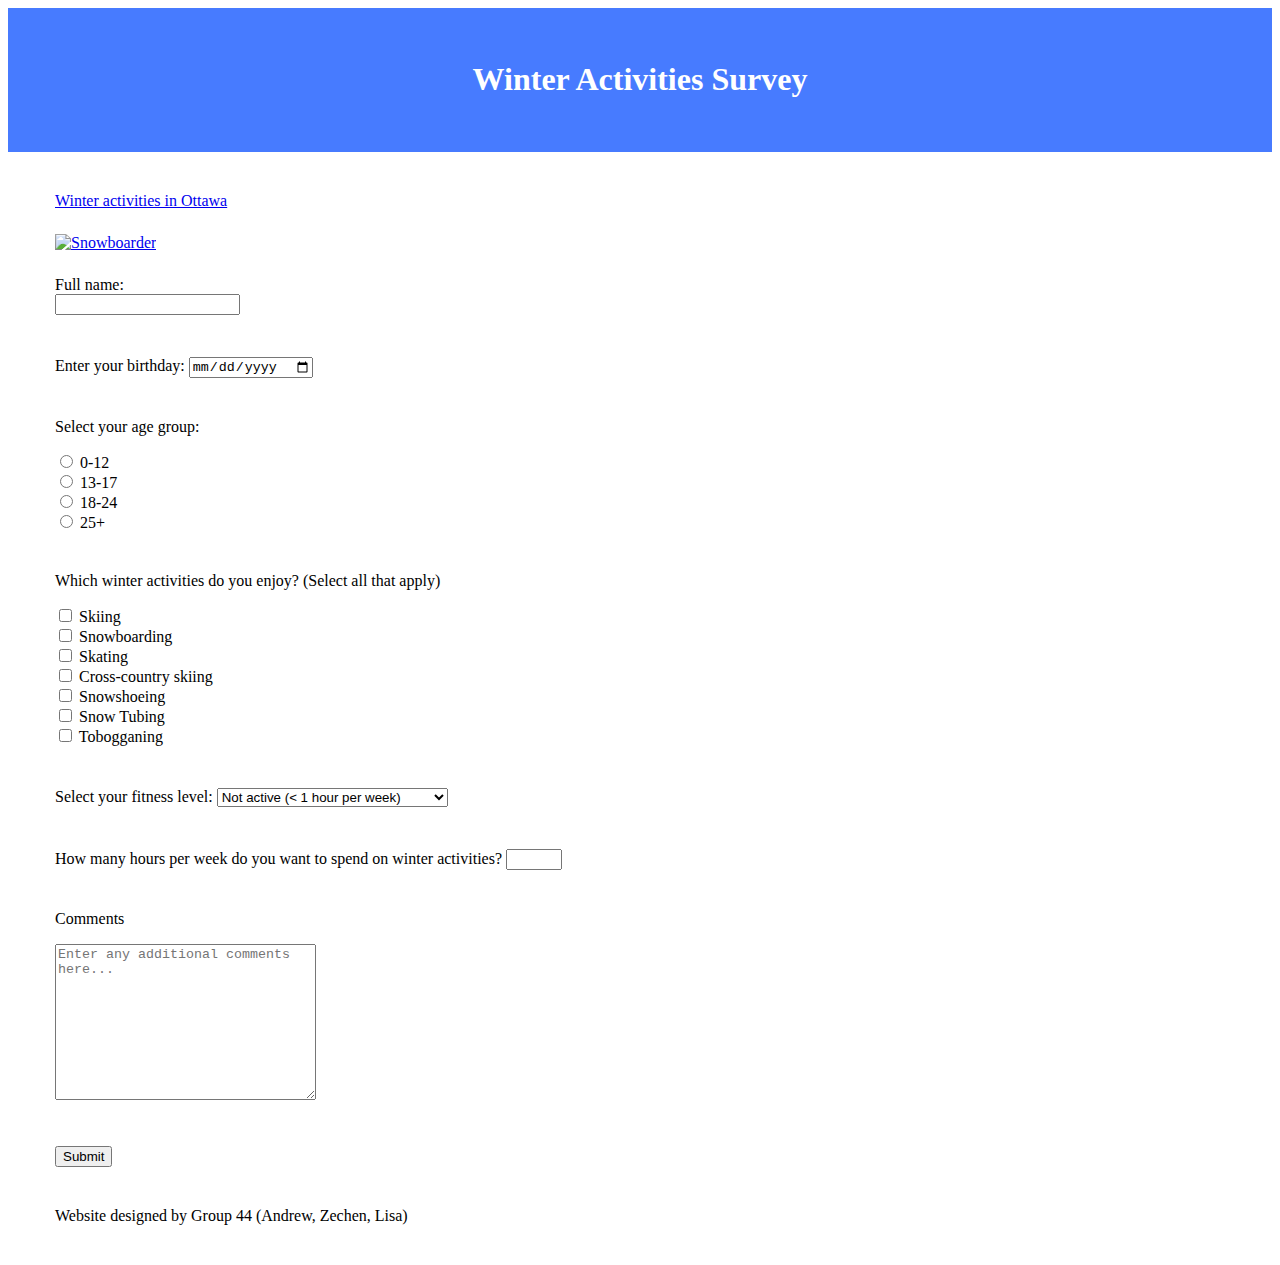
==== index.html @ ccc26e62 "Design 1" ====
<!DOCTYPE html>
<html lang="en">

	<head>
		<link href="https://fonts.googleapis.com/css2?family=Montserrat:wght@500&display=swap" rel="stylesheet">
		<link href="styles.css" rel="stylesheet">
		<title>Winter Activities Survey</title>
	</head>

	<body>
		<div class="header">
			<h1>Winter Activities Survey</h1>
		</div>

		<div class="container">
			<div class="section">
				<a href="https://ottawatourism.ca/en/ottawa-insider/wonderful-outdoor-winter-activities-ottawa">Winter activities in Ottawa</a> <br>
			</div>
			<div class="section">
				<div class="image-zoom-container">	
				
					<!-- 
					OPTIONAL: Image zoom - instructions I used:   https://www.w3schools.com/howto/howto_js_image_zoom.asp 
					-->
					<a href="https://www.rei.com/learn/expert-advice/how-to-snowboard.html">
						<img id="snowboarderImage" src="snowboarder.jpg" width="300" height="240" alt="Snowboarder">
					</a>
					<div id="imageZoomResult" class="img-zoom-result"></div>
				</div>
			</div>

		
			<form>
				<div class="section">
					<label for="fullName">Full name:</label><br>
					<input type="text" id="fullName" name="fullName"><br><br>
				</div>

				<div class="section">
					<label for="birthday">Enter your birthday:</label>
					<input type="date" id="birthday" name="birthday">
				</div>

				<div class="section">
					<p>Select your age group:</p>

					<input type="radio" name="fav_language" id="child" value="0-12">
					<label for="child">0-12</label><br>

					<input type="radio" name="fav_language" id="teen" value="13-17">
					<label for="teen">13-17</label><br>

					<input type="radio" name="fav_language" id="youngAdult" value="18-24">
					<label for="youngAdult">18-24</label><br>

					<input type="radio" name="fav_language" id="adult" value="25+">
					<label for="adult">25+</label><br>
				</div>

				<div class="section">
					<p>Which winter activities do you enjoy? (Select all that apply)</p>

					<input type="checkbox" id="skiing" name="skiing" value="Skiing">
					<label for="skiing"> Skiing </label><br>

					<input type="checkbox" id="snowboarding" name="snowboarding" value="Snowboarding">
					<label for="snowboarding"> Snowboarding </label><br>

					<input type="checkbox" id="skating" name="skating" value="Skating">
					<label for="skating"> Skating </label><br>

					<input type="checkbox" id="crossCountrySkiing" name="crossCountrySkiing" value="Cross-Country Skiing">
					<label for="crossCountrySkiing"> Cross-country skiing </label><br>

					<input type="checkbox" id="snowshoeing" name="snowshoeing" value="Snowshoeing">
					<label for="snowshoeing"> Snowshoeing </label><br>

					<input type="checkbox" id="snowTubing" name="snowTubing" value="Snow Tubing">
					<label for="snowTubing"> Snow Tubing </label><br>

					<input type="checkbox" id="tobogganing" name="tobogganing" value="Tobogganing">
					<label for="tobogganing"> Tobogganing </label><br><br>
				</div>

				<div class="section">
					<label for="activenessLevel">Select your fitness level:</label>
					
					<select id="activenessLevel" name="activenessLevel">
						<option value="Not Active">Not active (< 1 hour per week)</option>
						<option value="Slightly Active">Slightly active (1-3 hours per week)</option>
						<option value="Moderately Active">Moderately active (4-7 per week)</option>
						<option value="Very Active">Very active (> 8 per week)</option>
					</select><br><br>
				</div>

				<div class="section">
					<label for="hoursAvailable">How many hours per week do you want to spend on winter activities?</label>
					<input type="number" id="hoursAvailable" name="hoursAvailable" min="0" max="50">
				</div>

				<div class="section">
					<p>Comments</p>

					<textarea name="comments" rows="10" cols="30" placeholder="Enter any additional comments here..." ></textarea><br><br>
				</div>

				<div class="section">
					<input type="submit" value="Submit">
				</div>
				
				<div class="section">
					<p>Website designed by Group 44 (Andrew, Zechen, Lisa)</p>
				</div>
			</form>
		</div>
	</body>
</html>
---- styles.css ----
.container {
    margin-left: auto;
    margin-right: auto;
    padding-left: 15px;
    padding-right: 15px;
}

.section {
    padding: 0.5rem 2rem 1rem 2rem;
}

.header {
    background-color: #477bff;
    color: #fff;
    margin-bottom: 2rem;
    padding: 2rem 1rem;
    text-align: center;
}
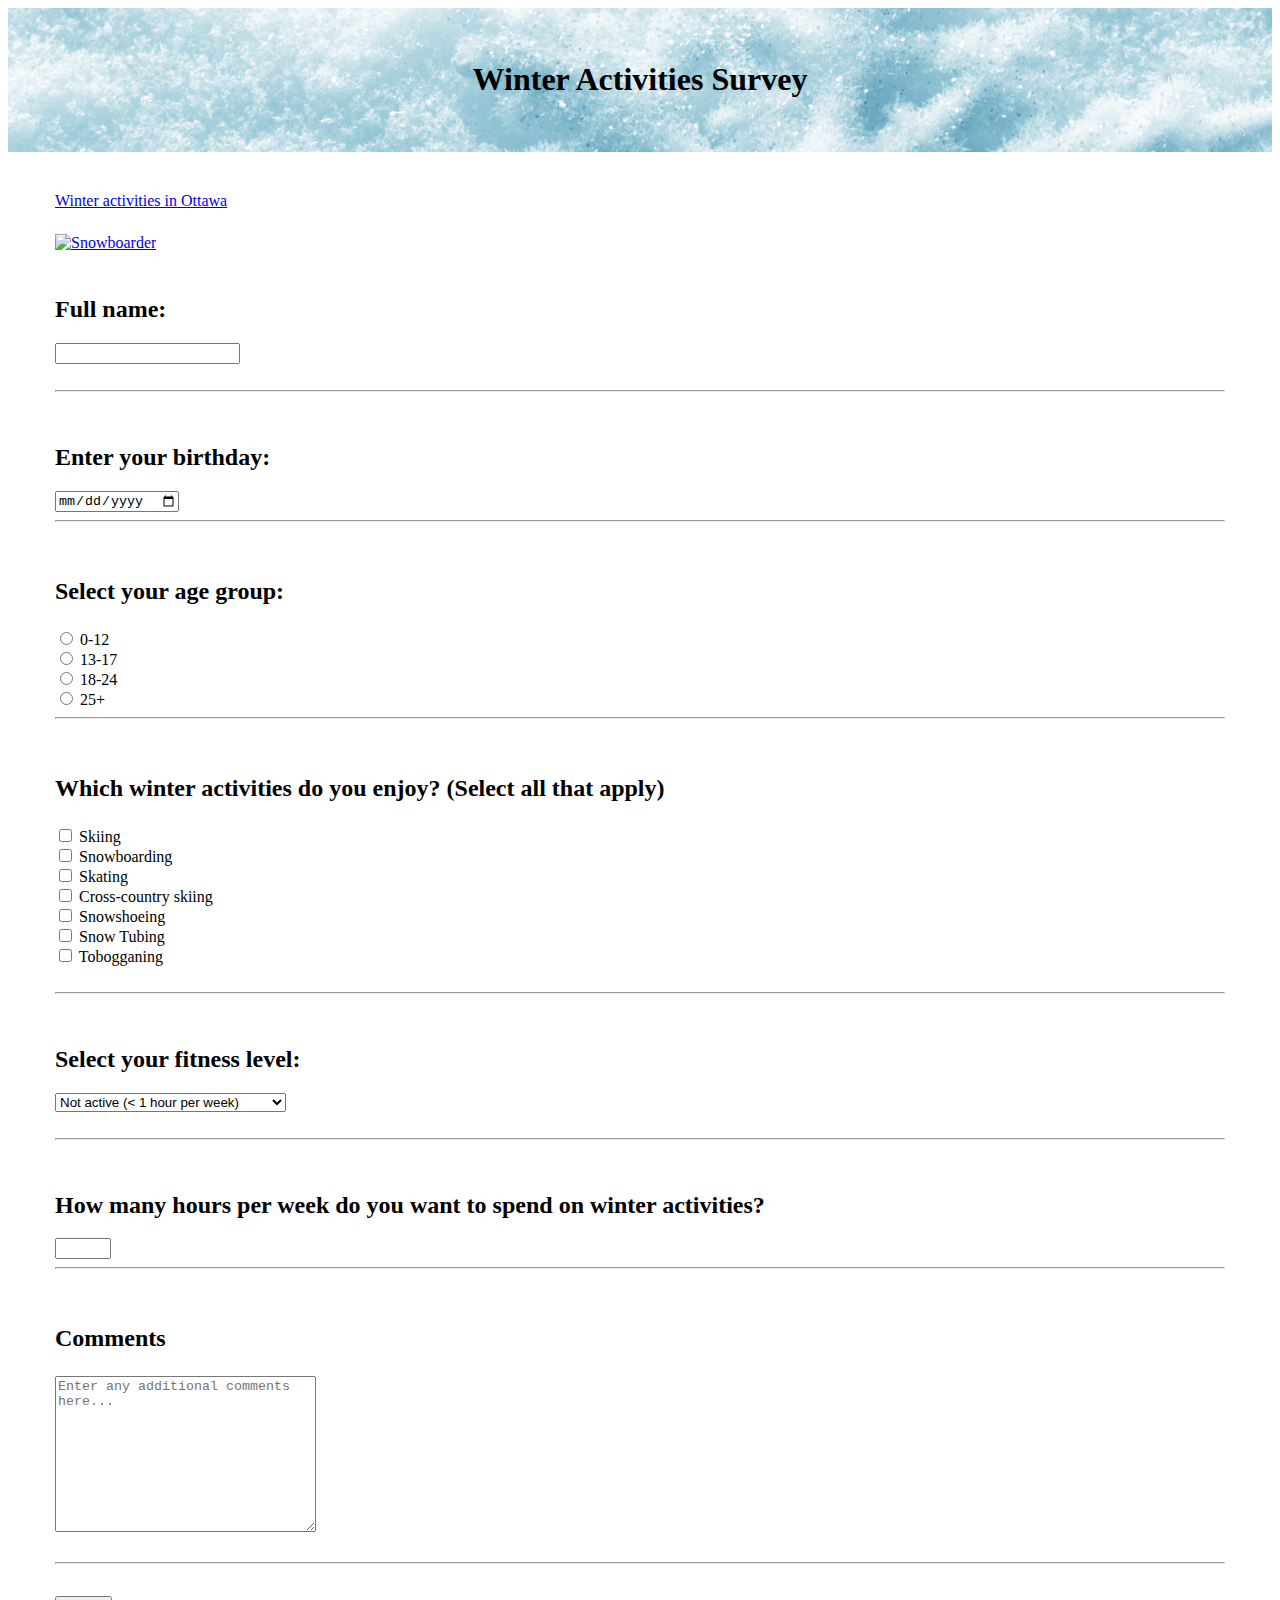
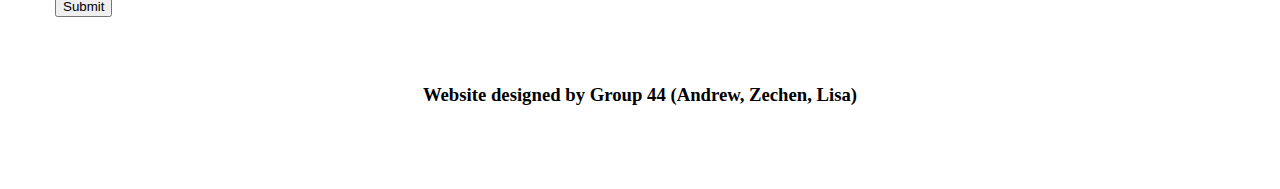
==== commit bbff7ceb: "Update layout" ====
--- a/index.html
+++ b/index.html
@@ -8,110 +8,139 @@
 	</head>
 
 	<body>
-		<div class="header">
-			<h1>Winter Activities Survey</h1>
+		<div class="background">
+			<div class="header">
+				<h1>Winter Activities Survey</h1>
+			</div>
 		</div>
 
-		<div class="container">
-			<div class="section">
-				<a href="https://ottawatourism.ca/en/ottawa-insider/wonderful-outdoor-winter-activities-ottawa">Winter activities in Ottawa</a> <br>
-			</div>
-			<div class="section">
-				<div class="image-zoom-container">	
-				
-					<!-- 
-					OPTIONAL: Image zoom - instructions I used:   https://www.w3schools.com/howto/howto_js_image_zoom.asp 
-					-->
-					<a href="https://www.rei.com/learn/expert-advice/how-to-snowboard.html">
-						<img id="snowboarderImage" src="snowboarder.jpg" width="300" height="240" alt="Snowboarder">
-					</a>
-					<div id="imageZoomResult" class="img-zoom-result"></div>
-				</div>
-			</div>
-
-		
-			<form>
+			<div class="container">
 				<div class="section">
-					<label for="fullName">Full name:</label><br>
-					<input type="text" id="fullName" name="fullName"><br><br>
+					<a href="https://ottawatourism.ca/en/ottawa-insider/wonderful-outdoor-winter-activities-ottawa">Winter activities in Ottawa</a> <br>
 				</div>
 
 				<div class="section">
-					<label for="birthday">Enter your birthday:</label>
-					<input type="date" id="birthday" name="birthday">
+					<div class="image-zoom-container">	
+					
+						<!-- 
+						OPTIONAL: Image zoom - instructions I used:   https://www.w3schools.com/howto/howto_js_image_zoom.asp 
+						-->
+						<a href="https://www.rei.com/learn/expert-advice/how-to-snowboard.html">
+							<img id="snowboarderImage" src="snowboarder.jpg" width="300" height="240" alt="Snowboarder">
+						</a>
+						<div id="imageZoomResult" class="img-zoom-result"></div>
+					</div>
 				</div>
 
-				<div class="section">
-					<p>Select your age group:</p>
+			
+				<form>
+					<div class="section">
+						<h2>
+							<label for="fullName">Full name:</label><br>
+						</h2>
+						<input type="text" id="fullName" name="fullName"><br><br>
+						<hr>
+					</div>
 
-					<input type="radio" name="fav_language" id="child" value="0-12">
-					<label for="child">0-12</label><br>
+					<div class="section">
+						<h2>
+							<label for="birthday">Enter your birthday:</label>
+						</h2>
+						<input type="date" id="birthday" name="birthday">
+						<hr>
+					</div>
 
-					<input type="radio" name="fav_language" id="teen" value="13-17">
-					<label for="teen">13-17</label><br>
+					<div class="section">
+						<h2>
+							<p>Select your age group:</p>
+						</h2>
+						
+						<input type="radio" name="fav_language" id="child" value="0-12">
+						<label for="child">0-12</label><br>
 
-					<input type="radio" name="fav_language" id="youngAdult" value="18-24">
-					<label for="youngAdult">18-24</label><br>
+						<input type="radio" name="fav_language" id="teen" value="13-17">
+						<label for="teen">13-17</label><br>
 
-					<input type="radio" name="fav_language" id="adult" value="25+">
-					<label for="adult">25+</label><br>
-				</div>
+						<input type="radio" name="fav_language" id="youngAdult" value="18-24">
+						<label for="youngAdult">18-24</label><br>
 
-				<div class="section">
-					<p>Which winter activities do you enjoy? (Select all that apply)</p>
+						<input type="radio" name="fav_language" id="adult" value="25+">
+						<label for="adult">25+</label><br>
+						<hr>
+					</div>
 
-					<input type="checkbox" id="skiing" name="skiing" value="Skiing">
-					<label for="skiing"> Skiing </label><br>
+					<div class="section">
+						<h2>
+							<p>Which winter activities do you enjoy? (Select all that apply)</p>
+						</h2>
 
-					<input type="checkbox" id="snowboarding" name="snowboarding" value="Snowboarding">
-					<label for="snowboarding"> Snowboarding </label><br>
+						<input type="checkbox" id="skiing" name="skiing" value="Skiing">
+						<label for="skiing"> Skiing </label><br>
 
-					<input type="checkbox" id="skating" name="skating" value="Skating">
-					<label for="skating"> Skating </label><br>
+						<input type="checkbox" id="snowboarding" name="snowboarding" value="Snowboarding">
+						<label for="snowboarding"> Snowboarding </label><br>
 
-					<input type="checkbox" id="crossCountrySkiing" name="crossCountrySkiing" value="Cross-Country Skiing">
-					<label for="crossCountrySkiing"> Cross-country skiing </label><br>
+						<input type="checkbox" id="skating" name="skating" value="Skating">
+						<label for="skating"> Skating </label><br>
 
-					<input type="checkbox" id="snowshoeing" name="snowshoeing" value="Snowshoeing">
-					<label for="snowshoeing"> Snowshoeing </label><br>
+						<input type="checkbox" id="crossCountrySkiing" name="crossCountrySkiing" value="Cross-Country Skiing">
+						<label for="crossCountrySkiing"> Cross-country skiing </label><br>
 
-					<input type="checkbox" id="snowTubing" name="snowTubing" value="Snow Tubing">
-					<label for="snowTubing"> Snow Tubing </label><br>
+						<input type="checkbox" id="snowshoeing" name="snowshoeing" value="Snowshoeing">
+						<label for="snowshoeing"> Snowshoeing </label><br>
 
-					<input type="checkbox" id="tobogganing" name="tobogganing" value="Tobogganing">
-					<label for="tobogganing"> Tobogganing </label><br><br>
-				</div>
+						<input type="checkbox" id="snowTubing" name="snowTubing" value="Snow Tubing">
+						<label for="snowTubing"> Snow Tubing </label><br>
 
-				<div class="section">
-					<label for="activenessLevel">Select your fitness level:</label>
-					
-					<select id="activenessLevel" name="activenessLevel">
-						<option value="Not Active">Not active (< 1 hour per week)</option>
-						<option value="Slightly Active">Slightly active (1-3 hours per week)</option>
-						<option value="Moderately Active">Moderately active (4-7 per week)</option>
-						<option value="Very Active">Very active (> 8 per week)</option>
-					</select><br><br>
-				</div>
+						<input type="checkbox" id="tobogganing" name="tobogganing" value="Tobogganing">
+						<label for="tobogganing"> Tobogganing </label><br><br>
+						<hr>
+					</div>
 
-				<div class="section">
-					<label for="hoursAvailable">How many hours per week do you want to spend on winter activities?</label>
-					<input type="number" id="hoursAvailable" name="hoursAvailable" min="0" max="50">
-				</div>
+					<div class="section">
+						<h2>
+							<label for="activenessLevel">Select your fitness level:</label>
+						</h2>						
+						
+						<select id="activenessLevel" name="activenessLevel">
+							<option value="Not Active">Not active (< 1 hour per week)</option>
+							<option value="Slightly Active">Slightly active (1-3 hours per week)</option>
+							<option value="Moderately Active">Moderately active (4-7 per week)</option>
+							<option value="Very Active">Very active (> 8 per week)</option>
+						</select><br><br>
+						<hr>
+					</div>
 
-				<div class="section">
-					<p>Comments</p>
+					<div class="section">
+						<h2>
+							<label for="hoursAvailable">How many hours per week do you want to spend on winter activities?</label>
+						</h2>
 
-					<textarea name="comments" rows="10" cols="30" placeholder="Enter any additional comments here..." ></textarea><br><br>
-				</div>
+						<input type="number" id="hoursAvailable" name="hoursAvailable" min="0" max="50">
+						<hr>
+					</div>
 
-				<div class="section">
-					<input type="submit" value="Submit">
-				</div>
-				
-				<div class="section">
-					<p>Website designed by Group 44 (Andrew, Zechen, Lisa)</p>
-				</div>
-			</form>
-		</div>
+					<div class="section">
+						<h2>
+							<p>Comments</p>
+						</h2>
+
+						<textarea name="comments" rows="10" cols="30" placeholder="Enter any additional comments here..." ></textarea><br><br>
+						<hr>
+					</div>
+
+					<div class="section">
+						<input type="submit" value="Submit">
+					</div>
+				</form>
+			</div>
+
+			<div class="footer">
+				<footer>
+					<h3>
+						<p>Website designed by Group 44 (Andrew, Zechen, Lisa)</p>
+					</h3>
+				</footer>
+			</div>
 	</body>
 </html>--- a/styles.css
+++ b/styles.css
@@ -5,13 +5,28 @@
     padding-right: 15px;
 }
 
+.background {
+    background-image: url('title_background.jpg');
+    background-size: cover;
+    background-position: center;
+}
+
 .section {
     padding: 0.5rem 2rem 1rem 2rem;
 }
 
+.section:hover {
+    background-color: #f5f5f5;
+    transition: color 2s ease-in-out, background-color 0.15s ease-in-out;
+}
+
 .header {
-    background-color: #477bff;
-    color: #fff;
+    margin-bottom: 2rem;
+    padding: 2rem 1rem;
+    text-align: center;
+}
+
+.footer {
     margin-bottom: 2rem;
     padding: 2rem 1rem;
     text-align: center;
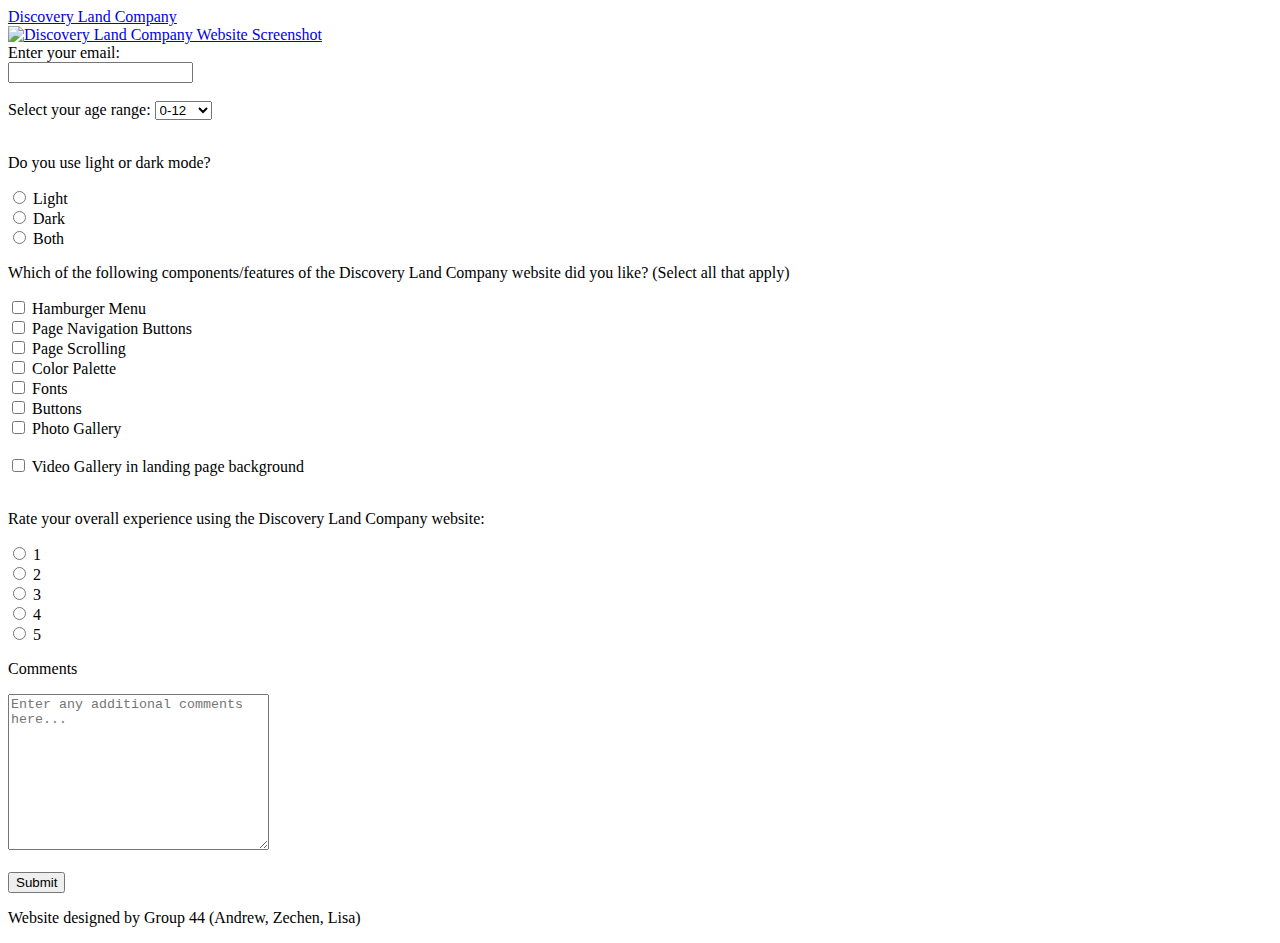
==== commit 40c9c528: "Merge branch 'main' of https://github.com/zechen-zhou/LAB1-SEG3125" ====
--- a/index.html
+++ b/index.html
@@ -1,146 +1,106 @@
 <!DOCTYPE html>
 <html lang="en">
 
-	<head>
-		<link href="https://fonts.googleapis.com/css2?family=Montserrat:wght@500&display=swap" rel="stylesheet">
-		<link href="styles.css" rel="stylesheet">
-		<title>Winter Activities Survey</title>
-	</head>
+<!--#17D1E6-->
 
-	<body>
-		<div class="background">
-			<div class="header">
-				<h1>Winter Activities Survey</h1>
+	<title>DLC Questionnaire</title>
+	<link rel="icon" href="favicon.ico"/>
+
+	<a href="https://discoverylandco.com/">Discovery Land Company</a> <br>
+
+	<div class="image-zoom-container">	
+	
+		<!-- 
+		OPTIONAL: Image zoom - instructions I used:   https://www.w3schools.com/howto/howto_js_image_zoom.asp 
+		-->
+		<a href="https://discoverylandco.com/">
+			<img id="websiteScreenshot" src="websiteScreenshot.png" alt="Discovery Land Company Website Screenshot" height="100%" width="100%">
+		</a>
+		<div id="imageZoomResult" class="img-zoom-result"></div>
+	</div>
+
+	<form>
+		<div class="text-field">
+			<div class="label-container">
+				<label for="email">Enter your email:</label><br>
 			</div>
+			<input type="email" id="email" name="email"> <br><br>
 		</div>
 
-			<div class="container">
-				<div class="section">
-					<a href="https://ottawatourism.ca/en/ottawa-insider/wonderful-outdoor-winter-activities-ottawa">Winter activities in Ottawa</a> <br>
-				</div>
+		<label for="ageGroup">Select your age range:</label>
 
-				<div class="section">
-					<div class="image-zoom-container">	
-					
-						<!-- 
-						OPTIONAL: Image zoom - instructions I used:   https://www.w3schools.com/howto/howto_js_image_zoom.asp 
-						-->
-						<a href="https://www.rei.com/learn/expert-advice/how-to-snowboard.html">
-							<img id="snowboarderImage" src="snowboarder.jpg" width="300" height="240" alt="Snowboarder">
-						</a>
-						<div id="imageZoomResult" class="img-zoom-result"></div>
-					</div>
-				</div>
+		<select id="ageGroup" name="ageGroup">
+			<option value="0-12">0-12</option>
+			<option value="13-17">13-17</option>
+			<option value="18-24">18-24</option>
+			<option value="25+">25+</option>
+		</select><br><br>
 
+
+		<p>Do you use light or dark mode?</p>
+
+		<input type="radio" name="fav_language" id="light" value="Light">
+		<label for="light">Light</label> <br>
+
+		<input type="radio" name="fav_language" id="dark" value="Dark">
+		<label for="dark">Dark</label> <br>
+
+		<input type="radio" name="fav_language" id="both" value="Both">
+		<label for="both">Both</label> <br>
+
+
+		<p>Which of the following components/features of the Discovery Land Company website did you like? (Select all that apply)</p>
+
+		<input type="checkbox" id="hamburgerMenu" name="hamburgerMenu" value="Hamburger Menu">
+		<label for="hamburgerMenu">Hamburger Menu</label> <br>
+
+		<input type="checkbox" id="pageNavButtons" name="pageNavButtons" value="Page Navigation Buttons">
+		<label for="pageNavButtons">Page Navigation Buttons</label> <br>
+
+		<input type="checkbox" id="scroll" name="scroll" value="Page Scrolling">
+		<label for="scroll">Page Scrolling</label> <br>
+
+		<input type="checkbox" id="colorPalette" name="colorPalette" value="Color Palette">
+		<label for="colorPalette">Color Palette</label> <br>
+
+		<input type="checkbox" id="fonts" name="fonts" value="Fonts">
+		<label for="fonts">Fonts</label> <br>
+
+		<input type="checkbox" id="buttons" name="buttons" value="Buttons">
+		<label for="buttons">Buttons</label><br>
+
+		<input type="checkbox" id="photoGallery" name="photoGallery" value="Photo Gallery">
+		<label for="photoGallery">Photo Gallery</label><br><br>
+
+		<input type="checkbox" id="videoGallery" name="videoGallery" value="Video Gallery in landing page background">
+		<label for="videoGallery">Video Gallery in landing page background</label><br><br>
+
+
+		<p>Rate your overall experience using the Discovery Land Company website:</p>
+
+		<input type="radio" name="fav_language" id="1" value="1">
+		<label for="1">1</label> <br>
+
+		<input type="radio" name="fav_language" id="1" value="2">
+		<label for="2">2</label> <br>
+
+		<input type="radio" name="fav_language" id="3" value="3">
+		<label for="3">3</label> <br>
+
+		<input type="radio" name="fav_language" id="4" value="4">
+		<label for="4">4</label> <br>
+
+		<input type="radio" name="fav_language" id="5" value="5">
+		<label for="5">5</label> <br>
+
+
+		<p>Comments</p>
+
+		<textarea name="comments" rows="10" cols="30" placeholder="Enter any additional comments here..." ></textarea><br><br>
 			
-				<form>
-					<div class="section">
-						<h2>
-							<label for="fullName">Full name:</label><br>
-						</h2>
-						<input type="text" id="fullName" name="fullName"><br><br>
-						<hr>
-					</div>
+		<input type="submit" value="Submit">
 
-					<div class="section">
-						<h2>
-							<label for="birthday">Enter your birthday:</label>
-						</h2>
-						<input type="date" id="birthday" name="birthday">
-						<hr>
-					</div>
+		<p>Website designed by Group 44 (Andrew, Zechen, Lisa)</p>
+	</form>
 
-					<div class="section">
-						<h2>
-							<p>Select your age group:</p>
-						</h2>
-						
-						<input type="radio" name="fav_language" id="child" value="0-12">
-						<label for="child">0-12</label><br>
-
-						<input type="radio" name="fav_language" id="teen" value="13-17">
-						<label for="teen">13-17</label><br>
-
-						<input type="radio" name="fav_language" id="youngAdult" value="18-24">
-						<label for="youngAdult">18-24</label><br>
-
-						<input type="radio" name="fav_language" id="adult" value="25+">
-						<label for="adult">25+</label><br>
-						<hr>
-					</div>
-
-					<div class="section">
-						<h2>
-							<p>Which winter activities do you enjoy? (Select all that apply)</p>
-						</h2>
-
-						<input type="checkbox" id="skiing" name="skiing" value="Skiing">
-						<label for="skiing"> Skiing </label><br>
-
-						<input type="checkbox" id="snowboarding" name="snowboarding" value="Snowboarding">
-						<label for="snowboarding"> Snowboarding </label><br>
-
-						<input type="checkbox" id="skating" name="skating" value="Skating">
-						<label for="skating"> Skating </label><br>
-
-						<input type="checkbox" id="crossCountrySkiing" name="crossCountrySkiing" value="Cross-Country Skiing">
-						<label for="crossCountrySkiing"> Cross-country skiing </label><br>
-
-						<input type="checkbox" id="snowshoeing" name="snowshoeing" value="Snowshoeing">
-						<label for="snowshoeing"> Snowshoeing </label><br>
-
-						<input type="checkbox" id="snowTubing" name="snowTubing" value="Snow Tubing">
-						<label for="snowTubing"> Snow Tubing </label><br>
-
-						<input type="checkbox" id="tobogganing" name="tobogganing" value="Tobogganing">
-						<label for="tobogganing"> Tobogganing </label><br><br>
-						<hr>
-					</div>
-
-					<div class="section">
-						<h2>
-							<label for="activenessLevel">Select your fitness level:</label>
-						</h2>						
-						
-						<select id="activenessLevel" name="activenessLevel">
-							<option value="Not Active">Not active (< 1 hour per week)</option>
-							<option value="Slightly Active">Slightly active (1-3 hours per week)</option>
-							<option value="Moderately Active">Moderately active (4-7 per week)</option>
-							<option value="Very Active">Very active (> 8 per week)</option>
-						</select><br><br>
-						<hr>
-					</div>
-
-					<div class="section">
-						<h2>
-							<label for="hoursAvailable">How many hours per week do you want to spend on winter activities?</label>
-						</h2>
-
-						<input type="number" id="hoursAvailable" name="hoursAvailable" min="0" max="50">
-						<hr>
-					</div>
-
-					<div class="section">
-						<h2>
-							<p>Comments</p>
-						</h2>
-
-						<textarea name="comments" rows="10" cols="30" placeholder="Enter any additional comments here..." ></textarea><br><br>
-						<hr>
-					</div>
-
-					<div class="section">
-						<input type="submit" value="Submit">
-					</div>
-				</form>
-			</div>
-
-			<div class="footer">
-				<footer>
-					<h3>
-						<p>Website designed by Group 44 (Andrew, Zechen, Lisa)</p>
-					</h3>
-				</footer>
-			</div>
-	</body>
 </html>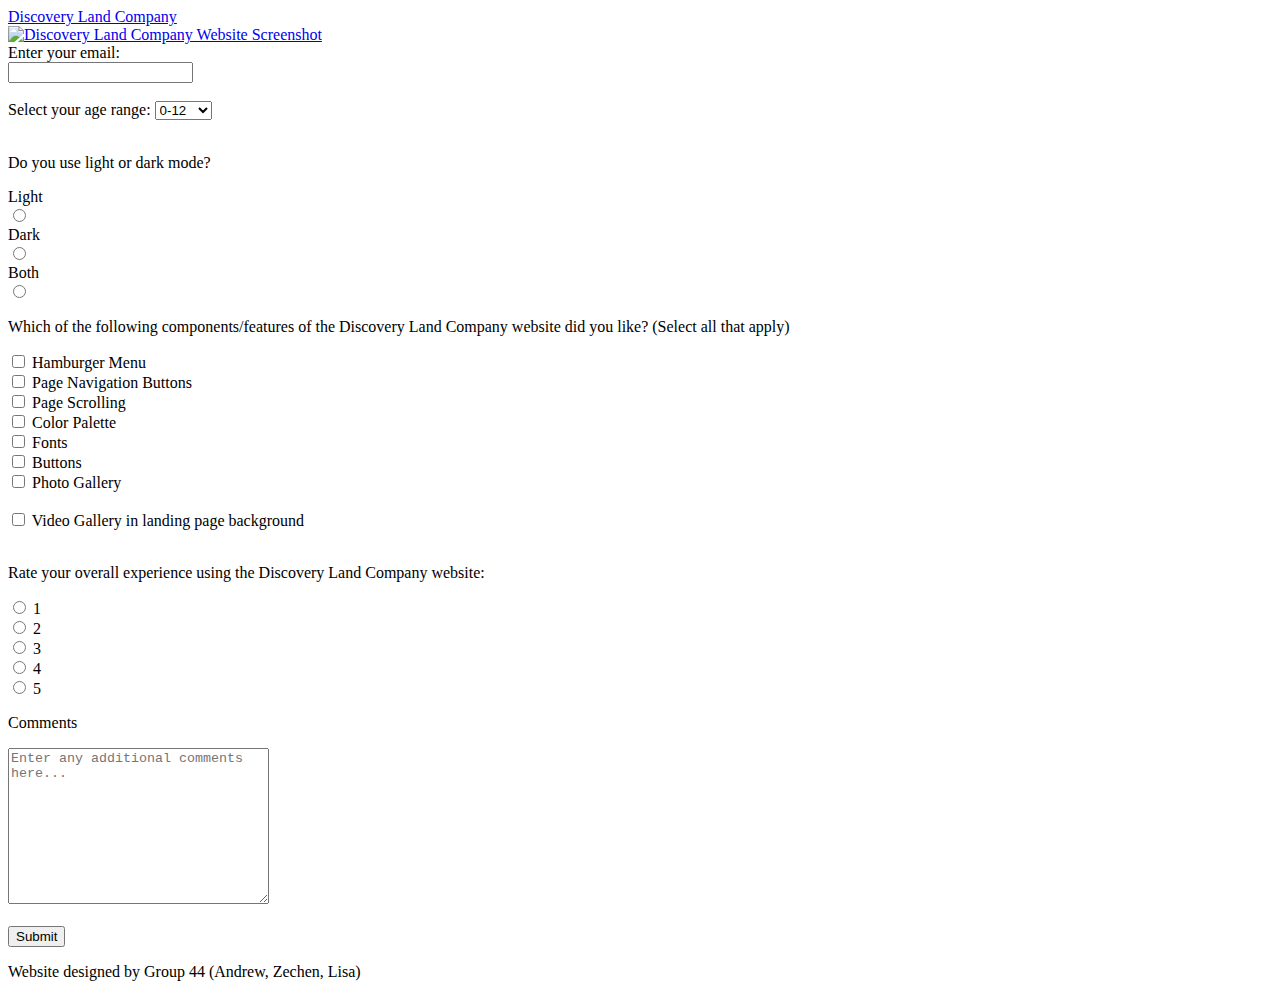
==== commit 863a530e: "Add css for radio button" ====
--- a/index.html
+++ b/index.html
@@ -38,15 +38,38 @@
 
 
 		<p>Do you use light or dark mode?</p>
+		
+		<div class="radio-button">
 
-		<input type="radio" name="fav_language" id="light" value="Light">
-		<label for="light">Light</label> <br>
+			<!-- <label class="container">
+				<input type="radio" name="fav_language" id="light" value="Light">
+			<label for="light">Light</label>
+			</label> -->
 
-		<input type="radio" name="fav_language" id="dark" value="Dark">
-		<label for="dark">Dark</label> <br>
+			<label class="container">
+				<div class="label">Light</div>
+				<input type="radio" name="fav_language" id="light" value="Light">
+				<span class="dot"></span>
+			</label>
 
-		<input type="radio" name="fav_language" id="both" value="Both">
-		<label for="both">Both</label> <br>
+			<label class="container">
+				<div class="label">Dark</div>
+				<input type="radio" name="fav_language" id="dark" value="Dark">
+				<span class="dot"></span>
+			</label>
+
+			<!-- <input type="radio" name="fav_language" id="dark" value="Dark">
+			<label for="dark">Dark</label> <br> -->
+
+			<label class="container">
+				<div class="label">Both</div>
+				<input type="radio" name="fav_language" id="both" value="Both">
+				<span class="dot"></span>
+			</label>
+<!-- 
+			<input type="radio" name="fav_language" id="both" value="Both">
+			<label for="both">Both</label> <br> -->
+		</div>
 
 
 		<p>Which of the following components/features of the Discovery Land Company website did you like? (Select all that apply)</p>
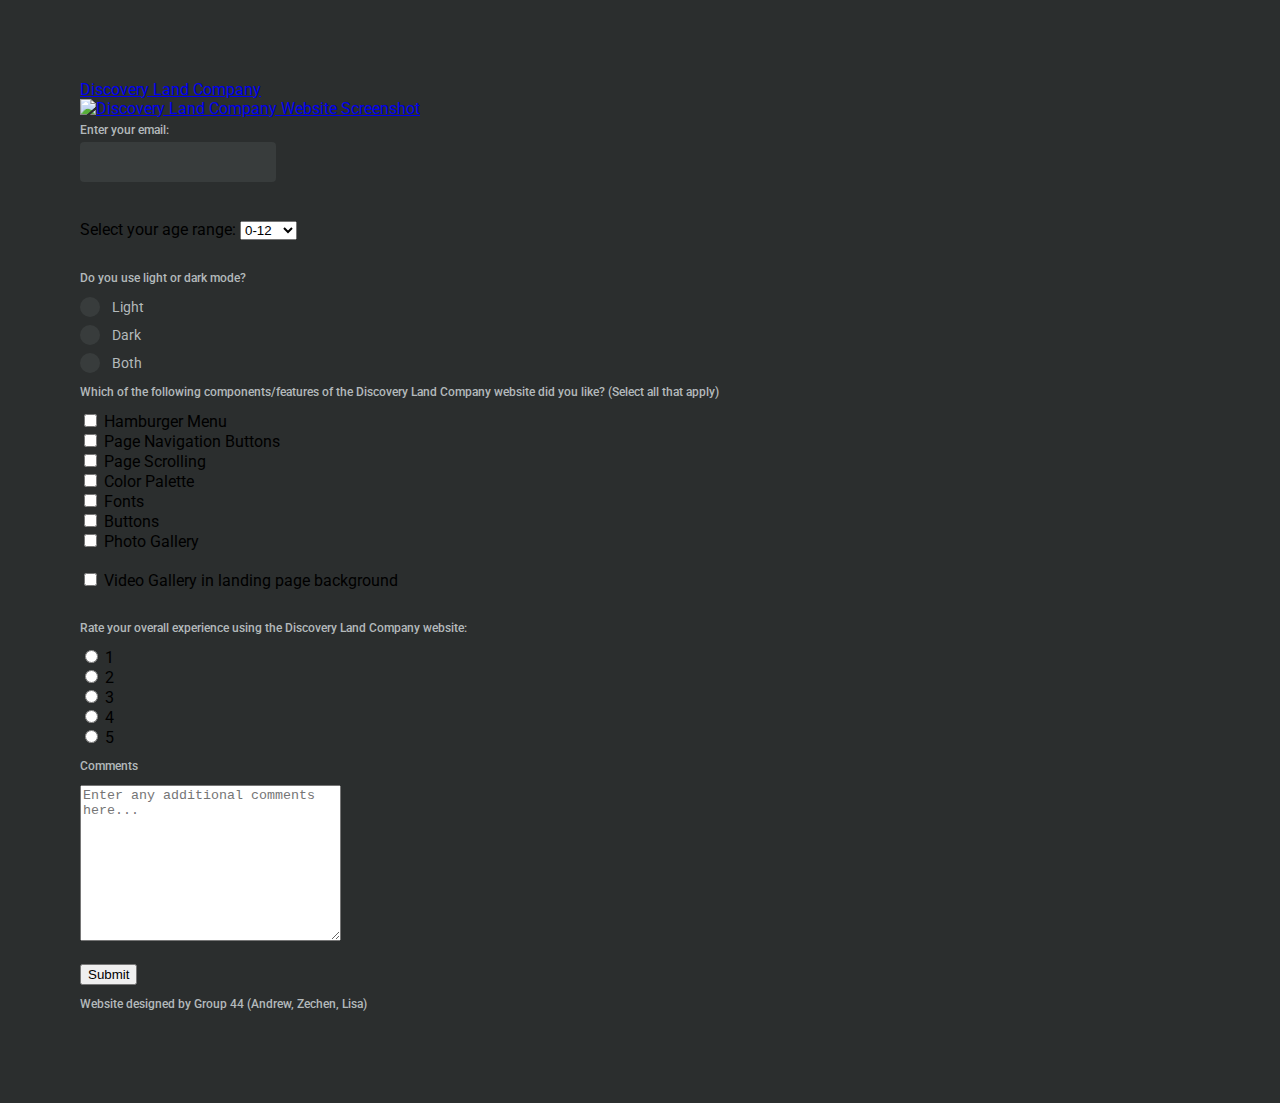
==== commit d2f344f9: "Update font color" ====
--- a/index.html
+++ b/index.html
@@ -5,6 +5,8 @@
 
 	<title>DLC Questionnaire</title>
 	<link rel="icon" href="favicon.ico"/>
+	<link rel="stylesheet" href="styles.css">
+	<link href='http://fonts.googleapis.com/css?family=Roboto' rel='stylesheet' type='text/css'>
 
 	<a href="https://discoverylandco.com/">Discovery Land Company</a> <br>
 
@@ -126,4 +128,4 @@
 		<p>Website designed by Group 44 (Andrew, Zechen, Lisa)</p>
 	</form>
 
-</html>+</html>
--- a/styles.css
+++ b/styles.css
@@ -0,0 +1,360 @@
+/* General */
+
+body {
+    margin: 0;
+    padding: 80px;
+    background-color: #2B2E2E;
+    font-family: 'Roboto';
+    font-style: normal;
+}
+
+/* -- BUTTTONS -- */
+
+/* Common Button Styles */
+button {
+    display: flex;
+    flex-direction: row;
+    align-items: center;
+    justify-content: center;
+    flex-wrap: nowrap;
+
+    width: fit-content;
+    height: fit-content;
+    border-radius: 4px;
+    border: none;
+    outline: none;
+    text-decoration: none;
+
+    &:hover {
+        cursor: pointer;
+    }
+}
+
+/* Primary Button */
+.btn-primary {
+    padding: 6px 16px;
+    background-image: linear-gradient(to right, rgba(23, 209, 230, 1) 0%,rgba(23, 230, 196, 1) 100%);
+
+    /* Text Styles */
+    color: rgba(43, 46, 46, 1);
+    font-size: 16px;
+    font-weight: 500;
+    text-transform: uppercase;
+
+    &:hover {
+        color: #24676f; 
+    }
+}
+
+
+/* Secondary Button */
+.btn-secondary {
+    padding: 4px 12px;
+    background-color: rgba(87, 92, 93, 1);
+
+    /* Text Styles */
+    color: #b6babb;
+    font-size: 14px;
+    font-weight: 400;
+    text-transform: capitalize;
+
+    &:hover {
+        color: rgba(245, 249, 250, 1);
+    }
+}
+
+
+
+/* -- CHECKBOX -- */
+
+/* Outermost checkbox container */
+.checkbox {
+    display: block;
+    position: relative;
+    padding-left: 32px;
+    height: 20px;
+    width: fit-content;
+    
+    cursor: pointer;
+    -webkit-user-select: none;
+    -moz-user-select: none;
+    -ms-user-select: none;
+    user-select: none;
+
+    /* On hover */
+    &:hover {
+        /* Tint text */
+        & div.label {
+            color: rgba(178, 237, 244, 1);
+        }
+        /* Tint box background */
+        & input ~ .checkmark {
+            background-color: rgba(23, 209, 230, 0.2);
+        } 
+    }  
+}
+
+/* Center text vertically */
+.checkbox div.label {
+    height: 100%;
+    font-size: 14px;
+    font-weight: 400;
+    color: rgba(179, 185, 187, 1);
+    display: flex;
+    flex-direction: row;
+    align-items: center;
+    justify-content: start;
+}
+
+/* Hide the browser's default checkbox */
+.checkbox input {
+    position: absolute;
+    opacity: 0;
+    cursor: pointer;
+    height: 0;
+    width: 0;
+}
+
+/* Create custom checkbox */
+.checkbox .checkmark {
+    position: absolute;
+    top: 0;
+    left: 0;
+    height: 20px;
+    width: 20px;
+    border-radius: 4px;
+    background-color: rgba(179, 185, 187, 0.1);
+
+    /* Custom checkmark/indicator (hidden when not checked) */
+    & svg {
+        content: "";
+        position: absolute;
+        display: none;
+        left: 2px;
+        top: 2px;
+    }
+}
+
+
+
+/* Styles When Checked */
+.checkbox input:checked {
+    & ~ .checkmark {
+        background-image: linear-gradient(to right, rgba(23, 209, 230, 1) 0%,rgba(23, 230, 196, 1) 100%);
+
+        /* Show checkmark */
+        & svg.check {
+            display: block;
+        }
+    }
+
+    /* When checked, but hovering */
+    &:hover ~ .checkmark {
+        /* Hide the checkmark */
+        & svg.check {
+           display: none; 
+        }
+        /* Show the X */
+        & svg.x {
+            display: block;
+        }
+    }
+}
+
+/* -- DROPDOWN MENU -- */
+
+/* -- EMAIL FIELD -- */
+
+/* -- NUMBER FIELD -- */
+
+/* -- RADIO -- */
+.radio-button {
+    position: relative;
+    width: auto;
+    display: flex;
+    flex-direction: column;
+    align-items: start;
+    justify-content: start;
+    gap: 8px;
+    flex-wrap: nowrap;
+}
+
+/* Customize the label (the container) */
+.radio-button .container {
+    display: block;
+    position: relative;
+    padding-left: 32px;
+    height: 20px;
+    width: fit-content;
+
+    cursor: pointer;
+    -webkit-user-select: none;
+    -moz-user-select: none;
+    -ms-user-select: none;
+    user-select: none;
+}
+
+/* Center text vertically */
+.radio-button div.label {
+    height: 100%;
+    font-size: 14px;
+    font-weight: 400;
+    color: rgba(179, 185, 187, 1);
+    display: flex;
+    flex-direction: row;
+    align-items: center;
+    justify-content: start;
+}
+
+/* Tint text on hover */
+.radio-button .container:hover div.label {
+    color: rgba(178, 237, 244, 1);
+}
+
+/* Hide the browser's default radio button */
+.radio-button .container input {
+    position: absolute;
+    opacity: 0;
+    cursor: pointer;
+    height: 0;
+    width: 0;
+}
+
+/* Create a custom radio button */
+.radio-button .dot {
+    position: absolute;
+    top: 0;
+    left: 0;
+    height: 20px;
+    width: 20px;
+    background-color: rgba(179, 185, 187, 0.1);
+    border-radius: 50%;
+}
+
+/* On mouse-over, add a grey background color */
+.radio-button .container:hover input ~ .dot {
+    background-color: rgba(23, 209, 230, 0.2);
+
+}
+
+/* When the radio button is checked, add a blue background */
+.radio-button .container input:checked ~ .dot {
+    background-image: linear-gradient(to right, rgba(23, 209, 230, 1) 0%,rgba(23, 230, 196, 1) 100%);
+}
+
+/* Create the indicator (the dot/circle - hidden when not checked) */
+.radio-button .dot:after {
+    content: "";
+    position: absolute;
+    display: none;
+}
+
+/* Show the indicator (dot/circle) when checked */
+.radio-button .container input:checked ~ .dot:after {
+    display: block;
+}
+
+/* Style the indicator (dot/circle) */
+.radio-button .container .dot:after {
+    top: 6px;
+    left: 6px;
+    width: 8px;
+    height: 8px;
+    border-radius: 50%;
+    background: #2B2E2E;
+}
+
+/* -- SECTION HEADER -- */
+.section-header {
+    width: 100%;
+    display: flex;
+    flex-direction: column;
+    align-items: start;
+    justify-content: start;
+    gap: 0px;
+    padding: 0px;
+    flex-wrap: nowrap;
+
+    color: rgba(179, 185, 187, 1);
+    font-size: 16px;
+    font-weight: 500;
+    text-decoration: none;
+}
+
+.section-name {
+    width: 100%;
+    height: 32px;
+    display: flex;
+    flex-direction: column;
+    align-items: start;
+    justify-content: center;
+    flex-wrap: nowrap;
+}
+
+.h-divider {
+    width: 100%;
+    height: 1px;
+    background-color: rgba(87, 92, 93, 1);
+    border-radius: 2px;
+}
+
+/* -- TEXT FIELD -- */
+.text-field {
+    display: flex;
+    flex-direction: column;
+    align-items: start;
+    justify-content: start;
+    gap: 0px;
+    padding: 0px;
+    flex-wrap: nowrap;
+}
+
+.text-field .label-container {
+    height: 24px;
+    display: flex;
+    align-items: center;
+}
+
+.text-field label {
+    color: rgba(179, 185, 187, 1);
+    font-size: 12px;
+    font-weight: 500;
+}
+
+.text-field input {
+    width: 180px;
+    height: 32px;
+    margin: 0;
+    border: none;
+    border-radius: 4px;
+    background-color: rgba(179, 185, 187, 0.1);
+    display: flex;
+    flex-direction: row;
+    align-items: center;
+    justify-content: start;
+    padding: 4px 8px;
+    flex-wrap: nowrap;
+
+    color: rgba(245, 249, 250, 1);
+    font-size: 14px;
+    font-weight: 400;
+}
+
+.text-field input:focus {
+    outline: none;
+    background-image: linear-gradient(rgba(23, 209, 230, 0.06),rgba(23, 209, 230, 0.06)), linear-gradient(rgba(43, 46, 46, 0.2),rgba(43, 46, 46, 0.2));
+    border: solid 1px rgb(23, 209, 230);
+    border-radius: 4px;
+    padding: 3px 7px;
+}
+
+.text-field input:not(:focus):hover {
+    background-color: rgba(179, 185, 187, 0.2);
+}
+
+/* -- PARAGRAPH -- */
+p {
+    color: rgba(179, 185, 187, 1);
+    font-size: 12px;
+    font-weight: 500;
+}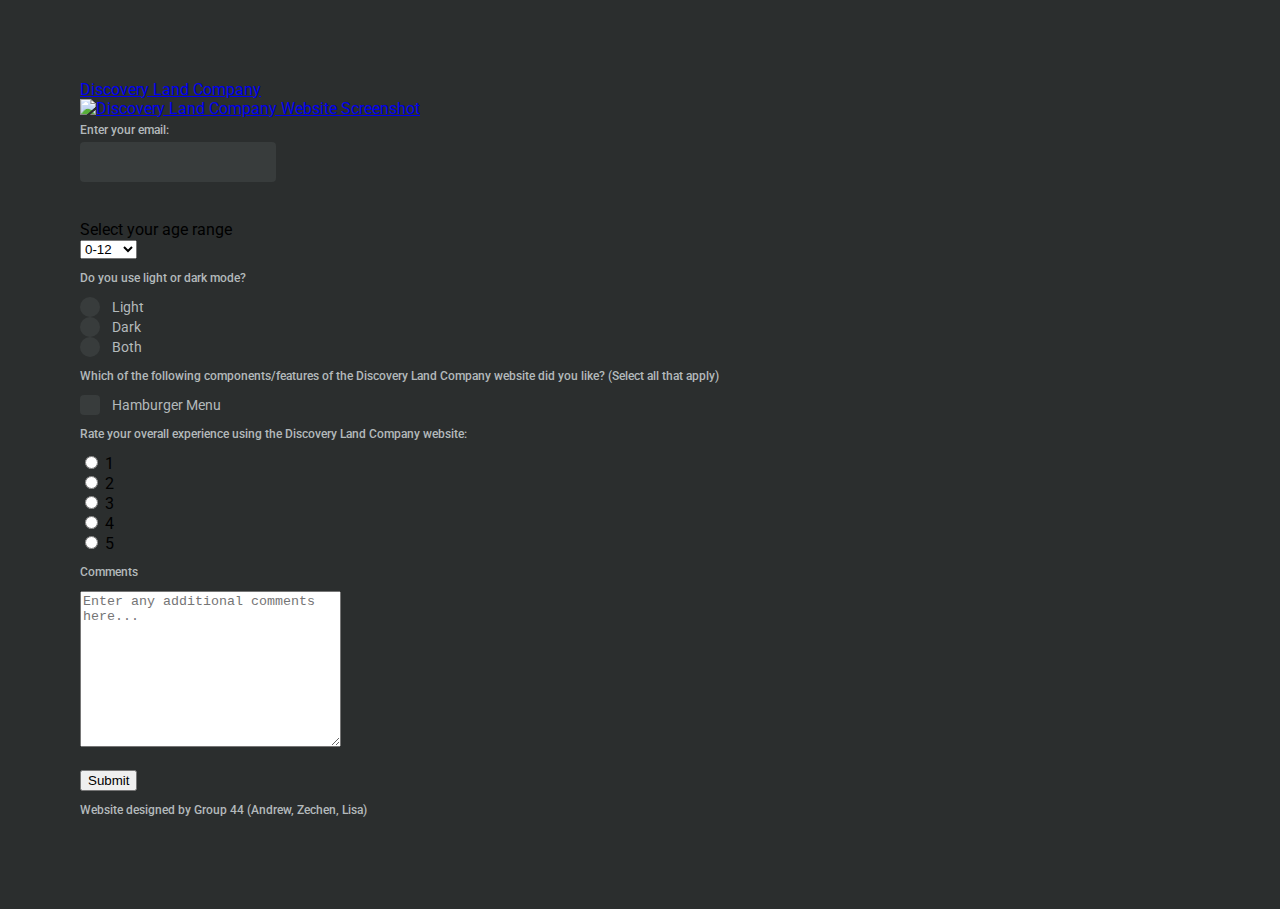
==== commit dc47b420: "Merge branch 'main' of https://github.com/zechen-zhou/LAB1-SEG3125" ====
--- a/index.html
+++ b/index.html
@@ -5,6 +5,7 @@
 
 	<title>DLC Questionnaire</title>
 	<link rel="icon" href="favicon.ico"/>
+    <link href='http://fonts.googleapis.com/css?family=Roboto' rel='stylesheet' type='text/css'>
 	<link rel="stylesheet" href="styles.css">
 	<link href='http://fonts.googleapis.com/css?family=Roboto' rel='stylesheet' type='text/css'>
 
@@ -29,54 +30,60 @@
 			<input type="email" id="email" name="email"> <br><br>
 		</div>
 
-		<label for="ageGroup">Select your age range:</label>
-
-		<select id="ageGroup" name="ageGroup">
-			<option value="0-12">0-12</option>
-			<option value="13-17">13-17</option>
-			<option value="18-24">18-24</option>
-			<option value="25+">25+</option>
-		</select><br><br>
+        <div class="dropdown-menu">
+            <div class="label-container">
+                <label for="ageGroup"> Select your age range </label>
+            </div>
+            
+            <div class="custom-select">
+                <select id="ageGroup" name="ageGroup">
+                    <option value="0-12">0-12</option>
+                    <option value="13-17">13-17</option>
+                    <option value="18-24">18-24</option>
+                    <option value="25+">25+</option>
+                </select>
+            </div>
+        </div>
 
 
 		<p>Do you use light or dark mode?</p>
 		
 		<div class="radio-button">
 
-			<!-- <label class="container">
-				<input type="radio" name="fav_language" id="light" value="Light">
-			<label for="light">Light</label>
-			</label> -->
-
-			<label class="container">
+			<label class="radio">
 				<div class="label">Light</div>
 				<input type="radio" name="fav_language" id="light" value="Light">
 				<span class="dot"></span>
 			</label>
 
-			<label class="container">
+			<label class="radio">
 				<div class="label">Dark</div>
 				<input type="radio" name="fav_language" id="dark" value="Dark">
 				<span class="dot"></span>
 			</label>
 
-			<!-- <input type="radio" name="fav_language" id="dark" value="Dark">
-			<label for="dark">Dark</label> <br> -->
-
-			<label class="container">
+			<label class="radio">
 				<div class="label">Both</div>
 				<input type="radio" name="fav_language" id="both" value="Both">
 				<span class="dot"></span>
 			</label>
-<!-- 
-			<input type="radio" name="fav_language" id="both" value="Both">
-			<label for="both">Both</label> <br> -->
+
 		</div>
 
 
 		<p>Which of the following components/features of the Discovery Land Company website did you like? (Select all that apply)</p>
 
-		<input type="checkbox" id="hamburgerMenu" name="hamburgerMenu" value="Hamburger Menu">
+        <label class="checkbox">
+            <div class="label">Hamburger Menu</div>
+            <input type="checkbox" name="hamburgerMenu" id="hamburgerMenu" value="Hamburger Menu" />
+            <span class="checkmark">
+                <svg class="check" xmlns="http://www.w3.org/2000/svg" width="16" height="16" viewBox="0 0 24 24" fill="none" stroke="#2b2e2e" stroke-width="3" stroke-linecap="round" stroke-linejoin="round" class="lucide lucide-check"><path d="M20 6 9 17l-5-5"/></svg>
+                <svg class="x" xmlns="http://www.w3.org/2000/svg" width="16" height="16" viewBox="0 0 24 24" fill="none" stroke="#21808a" stroke-width="3" stroke-linecap="round" stroke-linejoin="round" class="lucide lucide-x"><path d="M18 6 6 18"/><path d="m6 6 12 12"/></svg>
+            </span>
+        </label>
+
+        
+		<!-- <input type="checkbox" id="hamburgerMenu" name="hamburgerMenu" value="Hamburger Menu">
 		<label for="hamburgerMenu">Hamburger Menu</label> <br>
 
 		<input type="checkbox" id="pageNavButtons" name="pageNavButtons" value="Page Navigation Buttons">
@@ -98,10 +105,10 @@
 		<label for="photoGallery">Photo Gallery</label><br><br>
 
 		<input type="checkbox" id="videoGallery" name="videoGallery" value="Video Gallery in landing page background">
-		<label for="videoGallery">Video Gallery in landing page background</label><br><br>
+		<label for="videoGallery">Video Gallery in landing page background</label><br><br> -->
 
-
-		<p>Rate your overall experience using the Discovery Land Company website:</p>
+        
+        <p>Rate your overall experience using the Discovery Land Company website:</p>
 
 		<input type="radio" name="fav_language" id="1" value="1">
 		<label for="1">1</label> <br>
@@ -126,6 +133,7 @@
 		<input type="submit" value="Submit">
 
 		<p>Website designed by Group 44 (Andrew, Zechen, Lisa)</p>
+        
 	</form>
 
 </html>
--- a/styles.css
+++ b/styles.css
@@ -6,7 +6,10 @@
     background-color: #2B2E2E;
     font-family: 'Roboto';
     font-style: normal;
-}
+    height: fit-content;
+}
+
+
 
 /* -- BUTTTONS -- */
 
@@ -46,7 +49,6 @@
     }
 }
 
-
 /* Secondary Button */
 .btn-secondary {
     padding: 4px 12px;
@@ -65,10 +67,11 @@
 
 
 
-/* -- CHECKBOX -- */
-
-/* Outermost checkbox container */
-.checkbox {
+/* -- CHECKBOX & RADIO SHARED -- */
+
+/* Main checkbox/radio containers */
+.checkbox, 
+.radio-button .radio {
     display: block;
     position: relative;
     padding-left: 32px;
@@ -81,39 +84,52 @@
     -ms-user-select: none;
     user-select: none;
 
-    /* On hover */
+    /* When hovering over any part of the checkbox/radio */
     &:hover {
         /* Tint text */
         & div.label {
             color: rgba(178, 237, 244, 1);
         }
-        /* Tint box background */
+        /* Tint box/circle background */
+        & input ~ .dot, 
         & input ~ .checkmark {
             background-color: rgba(23, 209, 230, 0.2);
         } 
     }  
 }
 
-/* Center text vertically */
-.checkbox div.label {
-    height: 100%;
-    font-size: 14px;
-    font-weight: 400;
-    color: rgba(179, 185, 187, 1);
-    display: flex;
-    flex-direction: row;
-    align-items: center;
-    justify-content: start;
-}
-
-/* Hide the browser's default checkbox */
-.checkbox input {
+/* Hide the browser's default checkbox/radio */
+.checkbox input, 
+.radio-button .radio input {
     position: absolute;
     opacity: 0;
     cursor: pointer;
     height: 0;
     width: 0;
 }
+
+/* Center text vertically */
+.checkbox div.label, 
+.radio-button div.label {
+    height: 100%;
+    font-size: 14px;
+    font-weight: 400;
+    color: rgba(179, 185, 187, 1);
+    display: flex;
+    flex-direction: row;
+    align-items: center;
+    justify-content: start;
+}
+
+/* When the checkbox/radio is checked, add a gradient background */
+.checkbox input:checked ~ .checkmark, 
+.radio-button .radio input:checked ~ .dot {
+    background-image: linear-gradient(to right, rgba(23, 209, 230, 1) 0%,rgba(23, 230, 196, 1) 100%);
+}
+
+
+
+/* -- CHECKBOX -- */
 
 /* Create custom checkbox */
 .checkbox .checkmark {
@@ -135,17 +151,11 @@
     }
 }
 
-
-
 /* Styles When Checked */
 .checkbox input:checked {
-    & ~ .checkmark {
-        background-image: linear-gradient(to right, rgba(23, 209, 230, 1) 0%,rgba(23, 230, 196, 1) 100%);
-
-        /* Show checkmark */
-        & svg.check {
+    /* Show checkmark */
+    & ~ .checkmark svg.check {
             display: block;
-        }
     }
 
     /* When checked, but hovering */
@@ -161,64 +171,9 @@
     }
 }
 
-/* -- DROPDOWN MENU -- */
-
-/* -- EMAIL FIELD -- */
-
-/* -- NUMBER FIELD -- */
+
 
 /* -- RADIO -- */
-.radio-button {
-    position: relative;
-    width: auto;
-    display: flex;
-    flex-direction: column;
-    align-items: start;
-    justify-content: start;
-    gap: 8px;
-    flex-wrap: nowrap;
-}
-
-/* Customize the label (the container) */
-.radio-button .container {
-    display: block;
-    position: relative;
-    padding-left: 32px;
-    height: 20px;
-    width: fit-content;
-
-    cursor: pointer;
-    -webkit-user-select: none;
-    -moz-user-select: none;
-    -ms-user-select: none;
-    user-select: none;
-}
-
-/* Center text vertically */
-.radio-button div.label {
-    height: 100%;
-    font-size: 14px;
-    font-weight: 400;
-    color: rgba(179, 185, 187, 1);
-    display: flex;
-    flex-direction: row;
-    align-items: center;
-    justify-content: start;
-}
-
-/* Tint text on hover */
-.radio-button .container:hover div.label {
-    color: rgba(178, 237, 244, 1);
-}
-
-/* Hide the browser's default radio button */
-.radio-button .container input {
-    position: absolute;
-    opacity: 0;
-    cursor: pointer;
-    height: 0;
-    width: 0;
-}
 
 /* Create a custom radio button */
 .radio-button .dot {
@@ -229,40 +184,39 @@
     width: 20px;
     background-color: rgba(179, 185, 187, 0.1);
     border-radius: 50%;
-}
-
-/* On mouse-over, add a grey background color */
-.radio-button .container:hover input ~ .dot {
-    background-color: rgba(23, 209, 230, 0.2);
-
-}
-
-/* When the radio button is checked, add a blue background */
-.radio-button .container input:checked ~ .dot {
-    background-image: linear-gradient(to right, rgba(23, 209, 230, 1) 0%,rgba(23, 230, 196, 1) 100%);
-}
-
-/* Create the indicator (the dot/circle - hidden when not checked) */
-.radio-button .dot:after {
-    content: "";
-    position: absolute;
-    display: none;
+    
+    /* Create the indicator (the dot/circle - hidden when not checked) */
+    &:after {
+        content: "";
+        position: absolute;
+        display: none;
+
+        top: 6px;
+        left: 6px;
+        width: 8px;
+        height: 8px;
+        border-radius: 50%;
+        background: #2B2E2E;
+    }
 }
 
 /* Show the indicator (dot/circle) when checked */
-.radio-button .container input:checked ~ .dot:after {
+.radio-button .radio input:checked ~ .dot:after {
     display: block;
 }
 
-/* Style the indicator (dot/circle) */
-.radio-button .container .dot:after {
-    top: 6px;
-    left: 6px;
-    width: 8px;
-    height: 8px;
-    border-radius: 50%;
-    background: #2B2E2E;
-}
+
+
+/* -- DROPDOWN MENU -- */
+/* (Not in the HTML for this lab) */
+
+/* -- EMAIL FIELD -- */
+/* (Not in the HTML for this lab) */
+
+/* -- NUMBER FIELD -- */
+/* (Not in the HTML for this lab) */
+
+
 
 /* -- SECTION HEADER -- */
 .section-header {
@@ -297,6 +251,8 @@
     background-color: rgba(87, 92, 93, 1);
     border-radius: 2px;
 }
+
+
 
 /* -- TEXT FIELD -- */
 .text-field {
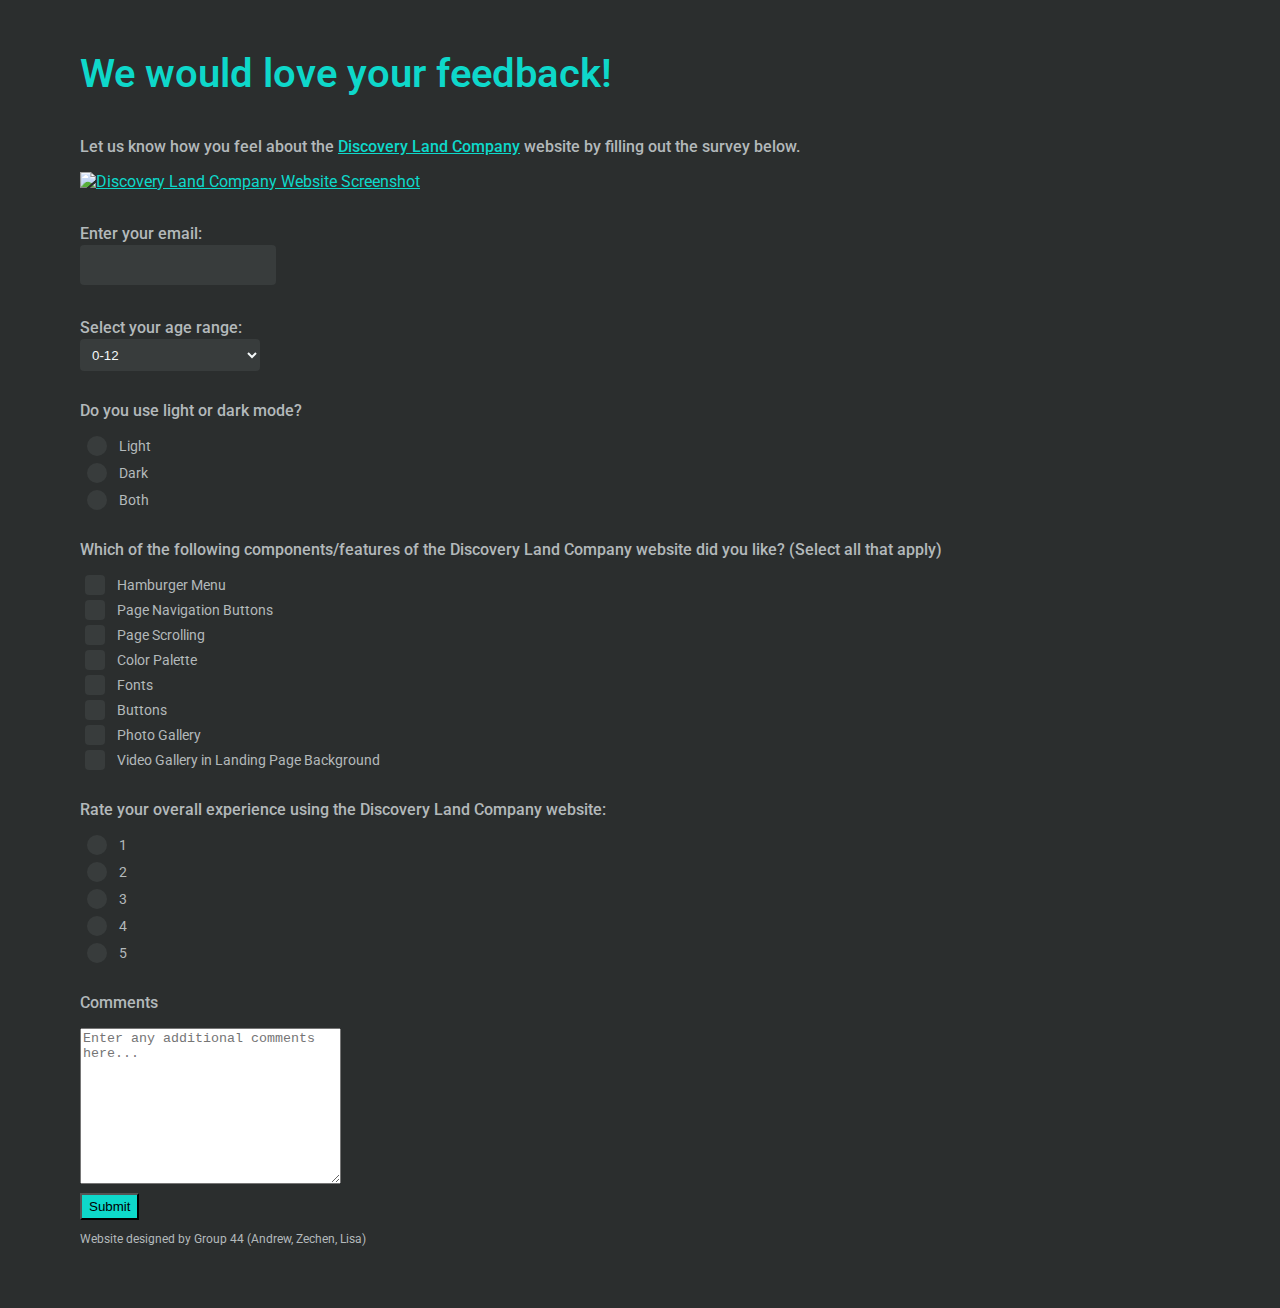
==== commit 3dfce059: "finishing touches" ====
--- a/index.html
+++ b/index.html
@@ -1,138 +1,187 @@
 <!DOCTYPE html>
 <html lang="en">
-
-<!--#17D1E6-->
 
 	<title>DLC Questionnaire</title>
 	<link rel="icon" href="favicon.ico"/>
     <link href='http://fonts.googleapis.com/css?family=Roboto' rel='stylesheet' type='text/css'>
 	<link rel="stylesheet" href="styles.css">
-	<link href='http://fonts.googleapis.com/css?family=Roboto' rel='stylesheet' type='text/css'>
 
-	<a href="https://discoverylandco.com/">Discovery Land Company</a> <br>
+    <p class="webpage-title">We would love your feedback!</p>
 
-	<div class="image-zoom-container">	
-	
-		<!-- 
-		OPTIONAL: Image zoom - instructions I used:   https://www.w3schools.com/howto/howto_js_image_zoom.asp 
-		-->
-		<a href="https://discoverylandco.com/">
-			<img id="websiteScreenshot" src="websiteScreenshot.png" alt="Discovery Land Company Website Screenshot" height="100%" width="100%">
-		</a>
-		<div id="imageZoomResult" class="img-zoom-result"></div>
-	</div>
+	<p class="question">Let us know how you feel about the <a href="https://discoverylandco.com/">Discovery Land Company</a> website by filling out the survey below.</p>
+
+	<a href="https://discoverylandco.com/">
+		<img id="websiteScreenshot" src="websiteScreenshot.png" alt="Discovery Land Company Website Screenshot" height="100%" width="100%">
+	</a>
+
 
 	<form>
-		<div class="text-field">
-			<div class="label-container">
-				<label for="email">Enter your email:</label><br>
-			</div>
-			<input type="email" id="email" name="email"> <br><br>
-		</div>
+        <div class="question-container">
+		    <div class="text-field">
+			    <div class="label-container">
+				    <label for="email" class="question">
+                        Enter your email:
+                    </label>
+			    </div>
+			    <input type="email" id="email" name="email">
+		    </div>        
+        </div>
+        <div class="question-container">
+            <div class="dropdown-menu">
+                <div class="label-container">
+                    <label for="ageGroup" class="question">
+                        Select your age range:
+                    </label>
+                </div>
+            
+                <div class="custom-select">
+                    <select id="ageGroup" name="ageGroup">
+                        <option value="0-12">0-12</option>
+                        <option value="13-17">13-17</option>
+                        <option value="18-24">18-24</option>
+                        <option value="25+">25+</option>
+                    </select>
+                </div>
+            </div>        
+        </div>
+        <div class="question-container">
+		    <p class="question">Do you use light or dark mode?</p>
+		
+		    <div class="radio-button">
 
-        <div class="dropdown-menu">
-            <div class="label-container">
-                <label for="ageGroup"> Select your age range </label>
-            </div>
-            
-            <div class="custom-select">
-                <select id="ageGroup" name="ageGroup">
-                    <option value="0-12">0-12</option>
-                    <option value="13-17">13-17</option>
-                    <option value="18-24">18-24</option>
-                    <option value="25+">25+</option>
-                </select>
-            </div>
+			    <label class="radio">
+				    <div class="label">Light</div>
+				    <input type="radio" name="fav_language" id="light" value="Light">
+				    <span class="dot"></span>
+			    </label>
+
+			    <label class="radio">
+				    <div class="label">Dark</div>
+				    <input type="radio" name="fav_language" id="dark" value="Dark">
+				    <span class="dot"></span>
+			    </label>
+
+			    <label class="radio">
+				    <div class="label">Both</div>
+				    <input type="radio" name="fav_language" id="both" value="Both">
+				    <span class="dot"></span>
+			    </label>
+		    </div>        
         </div>
+        <div class="question-container">
+		    <p class="question">Which of the following components/features of the Discovery Land Company website did you like? (Select all that apply)</p>
 
+            <label class="checkbox">
+                <div class="label">Hamburger Menu</div>
+                <input type="checkbox" name="checkboxQuestion" id="hamburgerMenu" value="Hamburger Menu" />
+                <span class="checkmark">
+                    <svg class="check" xmlns="http://www.w3.org/2000/svg" width="16" height="16" viewBox="0 0 24 24" fill="none" stroke="#2b2e2e" stroke-width="3" stroke-linecap="round" stroke-linejoin="round" class="lucide lucide-check"><path d="M20 6 9 17l-5-5"/></svg>
+                    <svg class="x" xmlns="http://www.w3.org/2000/svg" width="16" height="16" viewBox="0 0 24 24" fill="none" stroke="#21808a" stroke-width="3" stroke-linecap="round" stroke-linejoin="round" class="lucide lucide-x"><path d="M18 6 6 18"/><path d="m6 6 12 12"/></svg>
+                </span>
+            </label>
 
-		<p>Do you use light or dark mode?</p>
-		
-		<div class="radio-button">
+            <label class="checkbox">
+                <div class="label">Page Navigation Buttons</div>
+                <input type="checkbox" name="checkboxQuestion" id="pageNavButtons" value="Page Navigation Buttons" />
+                <span class="checkmark">
+                    <svg class="check" xmlns="http://www.w3.org/2000/svg" width="16" height="16" viewBox="0 0 24 24" fill="none" stroke="#2b2e2e" stroke-width="3" stroke-linecap="round" stroke-linejoin="round" class="lucide lucide-check"><path d="M20 6 9 17l-5-5"/></svg>
+                    <svg class="x" xmlns="http://www.w3.org/2000/svg" width="16" height="16" viewBox="0 0 24 24" fill="none" stroke="#21808a" stroke-width="3" stroke-linecap="round" stroke-linejoin="round" class="lucide lucide-x"><path d="M18 6 6 18"/><path d="m6 6 12 12"/></svg>
+                </span>
+            </label>
 
-			<label class="radio">
-				<div class="label">Light</div>
-				<input type="radio" name="fav_language" id="light" value="Light">
-				<span class="dot"></span>
-			</label>
+            <label class="checkbox">
+                <div class="label">Page Scrolling</div>
+                <input type="checkbox" name="checkboxQuestion" id="scroll" value="Page Scrolling" />
+                <span class="checkmark">
+                    <svg class="check" xmlns="http://www.w3.org/2000/svg" width="16" height="16" viewBox="0 0 24 24" fill="none" stroke="#2b2e2e" stroke-width="3" stroke-linecap="round" stroke-linejoin="round" class="lucide lucide-check"><path d="M20 6 9 17l-5-5"/></svg>
+                    <svg class="x" xmlns="http://www.w3.org/2000/svg" width="16" height="16" viewBox="0 0 24 24" fill="none" stroke="#21808a" stroke-width="3" stroke-linecap="round" stroke-linejoin="round" class="lucide lucide-x"><path d="M18 6 6 18"/><path d="m6 6 12 12"/></svg>
+                </span>
+            </label>
 
-			<label class="radio">
-				<div class="label">Dark</div>
-				<input type="radio" name="fav_language" id="dark" value="Dark">
-				<span class="dot"></span>
-			</label>
+            <label class="checkbox">
+                <div class="label">Color Palette</div>
+                <input type="checkbox" name="checkboxQuestion" id="colorPalette" value="Color Palette" />
+                <span class="checkmark">
+                    <svg class="check" xmlns="http://www.w3.org/2000/svg" width="16" height="16" viewBox="0 0 24 24" fill="none" stroke="#2b2e2e" stroke-width="3" stroke-linecap="round" stroke-linejoin="round" class="lucide lucide-check"><path d="M20 6 9 17l-5-5"/></svg>
+                    <svg class="x" xmlns="http://www.w3.org/2000/svg" width="16" height="16" viewBox="0 0 24 24" fill="none" stroke="#21808a" stroke-width="3" stroke-linecap="round" stroke-linejoin="round" class="lucide lucide-x"><path d="M18 6 6 18"/><path d="m6 6 12 12"/></svg>
+                </span>
+            </label>
 
-			<label class="radio">
-				<div class="label">Both</div>
-				<input type="radio" name="fav_language" id="both" value="Both">
-				<span class="dot"></span>
-			</label>
+            <label class="checkbox">
+                <div class="label">Fonts</div>
+                <input type="checkbox" name="checkboxQuestion" id="fonts" value="Fonts" />
+                <span class="checkmark">
+                    <svg class="check" xmlns="http://www.w3.org/2000/svg" width="16" height="16" viewBox="0 0 24 24" fill="none" stroke="#2b2e2e" stroke-width="3" stroke-linecap="round" stroke-linejoin="round" class="lucide lucide-check"><path d="M20 6 9 17l-5-5"/></svg>
+                    <svg class="x" xmlns="http://www.w3.org/2000/svg" width="16" height="16" viewBox="0 0 24 24" fill="none" stroke="#21808a" stroke-width="3" stroke-linecap="round" stroke-linejoin="round" class="lucide lucide-x"><path d="M18 6 6 18"/><path d="m6 6 12 12"/></svg>
+                </span>
+            </label>
 
-		</div>
+            <label class="checkbox">
+                <div class="label">Buttons</div>
+                <input type="checkbox" name="checkboxQuestion" id="buttons" value="Buttons" />
+                <span class="checkmark">
+                    <svg class="check" xmlns="http://www.w3.org/2000/svg" width="16" height="16" viewBox="0 0 24 24" fill="none" stroke="#2b2e2e" stroke-width="3" stroke-linecap="round" stroke-linejoin="round" class="lucide lucide-check"><path d="M20 6 9 17l-5-5"/></svg>
+                    <svg class="x" xmlns="http://www.w3.org/2000/svg" width="16" height="16" viewBox="0 0 24 24" fill="none" stroke="#21808a" stroke-width="3" stroke-linecap="round" stroke-linejoin="round" class="lucide lucide-x"><path d="M18 6 6 18"/><path d="m6 6 12 12"/></svg>
+                </span>
+            </label>
 
+            <label class="checkbox">
+                <div class="label">Photo Gallery</div>
+                <input type="checkbox" name="checkboxQuestion" id="photoGallery" value="Photo Gallery" />
+                <span class="checkmark">
+                    <svg class="check" xmlns="http://www.w3.org/2000/svg" width="16" height="16" viewBox="0 0 24 24" fill="none" stroke="#2b2e2e" stroke-width="3" stroke-linecap="round" stroke-linejoin="round" class="lucide lucide-check"><path d="M20 6 9 17l-5-5"/></svg>
+                    <svg class="x" xmlns="http://www.w3.org/2000/svg" width="16" height="16" viewBox="0 0 24 24" fill="none" stroke="#21808a" stroke-width="3" stroke-linecap="round" stroke-linejoin="round" class="lucide lucide-x"><path d="M18 6 6 18"/><path d="m6 6 12 12"/></svg>
+                </span>
+            </label>
 
-		<p>Which of the following components/features of the Discovery Land Company website did you like? (Select all that apply)</p>
+            <label class="checkbox">
+                <div class="label">Video Gallery in Landing Page Background</div>
+                <input type="checkbox" name="checkboxQuestion" id="videoGallery" value="Video Gallery in Landing Page Background" />
+                <span class="checkmark">
+                    <svg class="check" xmlns="http://www.w3.org/2000/svg" width="16" height="16" viewBox="0 0 24 24" fill="none" stroke="#2b2e2e" stroke-width="3" stroke-linecap="round" stroke-linejoin="round" class="lucide lucide-check"><path d="M20 6 9 17l-5-5"/></svg>
+                    <svg class="x" xmlns="http://www.w3.org/2000/svg" width="16" height="16" viewBox="0 0 24 24" fill="none" stroke="#21808a" stroke-width="3" stroke-linecap="round" stroke-linejoin="round" class="lucide lucide-x"><path d="M18 6 6 18"/><path d="m6 6 12 12"/></svg>
+                </span>
+            </label>        
+        </div>
+        <div class="question-container">
+            <p class="question">Rate your overall experience using the Discovery Land Company website:</p>
+            <div class="radio-button">
+            	<label class="radio">
+				    <div class="label">1</div>
+				    <input type="radio" name="rating" id="1" value="1">
+				    <span class="dot"></span>
+			    </label>
+            	<label class="radio">
+				    <div class="label">2</div>
+				    <input type="radio" name="rating" id="2" value="2">
+				    <span class="dot"></span>
+			    </label>
+            	<label class="radio">
+				    <div class="label">3</div>
+				    <input type="radio" name="rating" id="3" value="3">
+				    <span class="dot"></span>
+			    </label>
+            	<label class="radio">
+				    <div class="label">4</div>
+				    <input type="radio" name="rating" id="4" value="4">
+				    <span class="dot"></span>
+			    </label>
+            	<label class="radio">
+				    <div class="label">5</div>
+				    <input type="radio" name="rating" id="5" value="5">
+				    <span class="dot"></span>
+			    </label>
 
-        <label class="checkbox">
-            <div class="label">Hamburger Menu</div>
-            <input type="checkbox" name="hamburgerMenu" id="hamburgerMenu" value="Hamburger Menu" />
-            <span class="checkmark">
-                <svg class="check" xmlns="http://www.w3.org/2000/svg" width="16" height="16" viewBox="0 0 24 24" fill="none" stroke="#2b2e2e" stroke-width="3" stroke-linecap="round" stroke-linejoin="round" class="lucide lucide-check"><path d="M20 6 9 17l-5-5"/></svg>
-                <svg class="x" xmlns="http://www.w3.org/2000/svg" width="16" height="16" viewBox="0 0 24 24" fill="none" stroke="#21808a" stroke-width="3" stroke-linecap="round" stroke-linejoin="round" class="lucide lucide-x"><path d="M18 6 6 18"/><path d="m6 6 12 12"/></svg>
-            </span>
-        </label>
+        </div>
+        <div class="question-container">
+		    <p class="question">Comments</p>
 
-        
-		<!-- <input type="checkbox" id="hamburgerMenu" name="hamburgerMenu" value="Hamburger Menu">
-		<label for="hamburgerMenu">Hamburger Menu</label> <br>
+		    <textarea name="comments" rows="10" cols="30" placeholder="Enter any additional comments here..." ></textarea>        
+        </div>
+			
+		<input class="submit-button" type="submit" value="Submit">
 
-		<input type="checkbox" id="pageNavButtons" name="pageNavButtons" value="Page Navigation Buttons">
-		<label for="pageNavButtons">Page Navigation Buttons</label> <br>
-
-		<input type="checkbox" id="scroll" name="scroll" value="Page Scrolling">
-		<label for="scroll">Page Scrolling</label> <br>
-
-		<input type="checkbox" id="colorPalette" name="colorPalette" value="Color Palette">
-		<label for="colorPalette">Color Palette</label> <br>
-
-		<input type="checkbox" id="fonts" name="fonts" value="Fonts">
-		<label for="fonts">Fonts</label> <br>
-
-		<input type="checkbox" id="buttons" name="buttons" value="Buttons">
-		<label for="buttons">Buttons</label><br>
-
-		<input type="checkbox" id="photoGallery" name="photoGallery" value="Photo Gallery">
-		<label for="photoGallery">Photo Gallery</label><br><br>
-
-		<input type="checkbox" id="videoGallery" name="videoGallery" value="Video Gallery in landing page background">
-		<label for="videoGallery">Video Gallery in landing page background</label><br><br> -->
-
-        
-        <p>Rate your overall experience using the Discovery Land Company website:</p>
-
-		<input type="radio" name="fav_language" id="1" value="1">
-		<label for="1">1</label> <br>
-
-		<input type="radio" name="fav_language" id="1" value="2">
-		<label for="2">2</label> <br>
-
-		<input type="radio" name="fav_language" id="3" value="3">
-		<label for="3">3</label> <br>
-
-		<input type="radio" name="fav_language" id="4" value="4">
-		<label for="4">4</label> <br>
-
-		<input type="radio" name="fav_language" id="5" value="5">
-		<label for="5">5</label> <br>
-
-
-		<p>Comments</p>
-
-		<textarea name="comments" rows="10" cols="30" placeholder="Enter any additional comments here..." ></textarea><br><br>
-			
-		<input type="submit" value="Submit">
-
-		<p>Website designed by Group 44 (Andrew, Zechen, Lisa)</p>
+		<p class="signature">Website designed by Group 44 (Andrew, Zechen, Lisa)</p>
         
 	</form>
 
--- a/styles.css
+++ b/styles.css
@@ -2,7 +2,7 @@
 
 body {
     margin: 0;
-    padding: 80px;
+    padding: 50px 80px;
     background-color: #2B2E2E;
     font-family: 'Roboto';
     font-style: normal;
@@ -132,6 +132,10 @@
 /* -- CHECKBOX -- */
 
 /* Create custom checkbox */
+label.checkbox {
+    margin: 5px;
+}
+
 .checkbox .checkmark {
     position: absolute;
     top: 0;
@@ -176,6 +180,14 @@
 /* -- RADIO -- */
 
 /* Create a custom radio button */
+label.radio {
+    margin: 7px;
+}
+
+.radio-option {
+    display: block;
+}
+
 .radio-button .dot {
     position: absolute;
     top: 0;
@@ -208,7 +220,41 @@
 
 
 /* -- DROPDOWN MENU -- */
-/* (Not in the HTML for this lab) */
+.dropdown-menu .label-container {
+    height: 24px;
+    display: flex;
+    align-items: center;
+}
+
+.dropdown-menu .custom-select select {
+    width: 180px;
+    height: 32px;
+    margin: 0;
+    padding: 4px 8px;
+    background-color: rgba(179, 185, 187, 0.1);
+
+    border: none;
+    border-radius: 4px;
+    outline: none;
+
+    color: rgba(245, 249, 250, 1);
+}
+
+.dropdown-menu .custom-select select option {
+    background-color: #2B2E2E;
+}
+
+.dropdown-menu select:focus {
+    outline: none;
+    background-image: linear-gradient(rgba(23, 209, 230, 0.06),rgba(23, 209, 230, 0.06)), linear-gradient(rgba(43, 46, 46, 0.2),rgba(43, 46, 46, 0.2));
+    border: solid 1px rgb(23, 209, 230);
+    border-radius: 4px;
+    padding: 3px 7px;
+}
+
+.dropdown-menu select:not(:focus):hover {
+    background-color: rgba(179, 185, 187, 0.2);
+}
 
 /* -- EMAIL FIELD -- */
 /* (Not in the HTML for this lab) */
@@ -271,12 +317,6 @@
     align-items: center;
 }
 
-.text-field label {
-    color: rgba(179, 185, 187, 1);
-    font-size: 12px;
-    font-weight: 500;
-}
-
 .text-field input {
     width: 180px;
     height: 32px;
@@ -308,9 +348,46 @@
     background-color: rgba(179, 185, 187, 0.2);
 }
 
-/* -- PARAGRAPH -- */
+/* -- SIGNATURE -- */
+.signature {
+    font-size: 12px !important;
+    color: rgba(179, 185, 187, 1);
+}
+
+/* -- TEXT -- */
+.question {
+    color: rgba(179, 185, 187, 1);
+    font-size: 16px;
+    font-weight: 500;
+}
+
+.webpage-title {
+    color: rgba(14, 216, 202);
+    font-size: 40px;
+    font-weight: 570;
+    margin-top: 0px;
+}
+
 p {
-    color: rgba(179, 185, 187, 1);
-    font-size: 12px;
+    font-size: 14px;
+}
+
+a {
+    color: rgba(14, 216, 202);
+}
+
+label {
+    color: rgba(179, 185, 187, 1);
+    font-size: 14px;
     font-weight: 500;
+}
+
+.submit-button {
+    background-color: rgba(14, 216, 202);
+    padding: 4px 7px;
+    margin-top: 5px;
+}
+
+.question-container {
+    margin-top: 30px;
 }